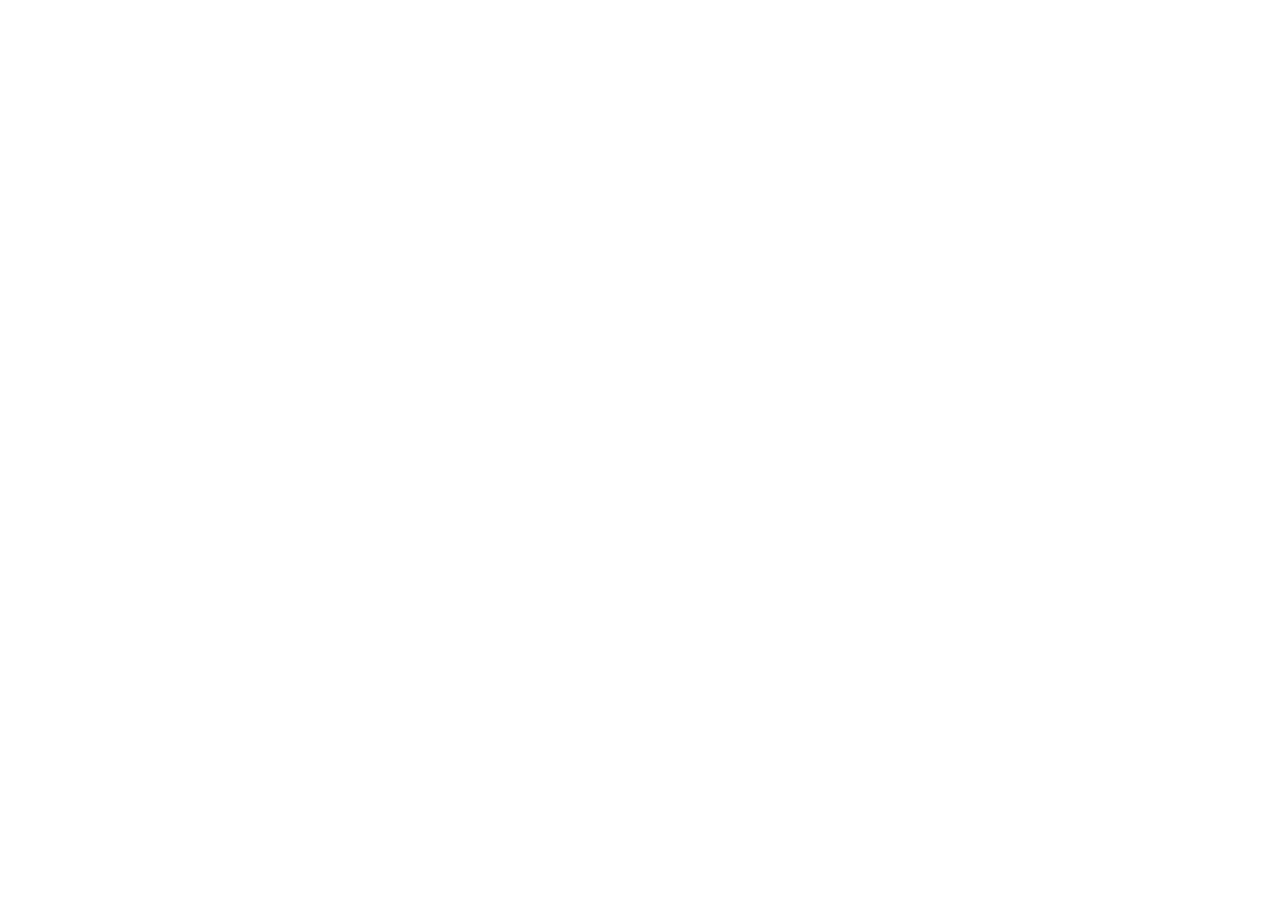
==== sp.html @ 21e1d9c6 "Add files via upload" ====
<!DOCTYPE html>
<html lang="he" dir="rtl">
<head>
    <meta charset="UTF-8">
    <meta name="viewport" content="width=device-width, initial-scale=1.0, maximum-scale=1.0, user-scalable=no">
    <title>פלייליסט Spotify - הענף</title>
    <!-- Google Fonts -->
    <link rel="preconnect" href="https://fonts.googleapis.com">
    <link rel="preconnect" href="https://fonts.gstatic.com" crossorigin>
    <link href="https://fonts.googleapis.com/css2?family=Rubik:wght@400;500;600;700;800&display=swap" rel="stylesheet">
    <!-- Font Awesome Icons -->
    <link rel="stylesheet" href="https://cdnjs.cloudflare.com/ajax/libs/font-awesome/6.4.0/css/all.min.css">
    <link rel="stylesheet" href="style.css">
    <style>
        .spotify-card {
            text-align: center;
            align-items: center;
            padding: 28px 20px;
            gap: 20px;
            background: rgba(18, 18, 18, 0.9);
            border: 1px solid rgba(29, 185, 84, 0.3);
            box-shadow: 0 0 35px rgba(29, 185, 84, 0.25);
        }

        .spotify-img-box {
            width: 100%;
            max-width: 320px;
            border-radius: 16px;
            overflow: hidden;
            border: 2px solid rgba(29, 185, 84, 0.4);
            box-shadow: 0 12px 30px rgba(0, 0, 0, 0.6);
        }

        .spotify-img-box img {
            width: 100%;
            height: auto;
            display: block;
            object-fit: contain;
        }

        .spotify-title {
            color: #1DB954;
            font-size: 1.8rem;
            font-weight: 800;
            display: flex;
            align-items: center;
            justify-content: center;
            gap: 10px;
        }

        .spotify-subtitle {
            color: var(--text-muted);
            font-size: 0.95rem;
        }

        .spotify-btn {
            padding: 16px 36px;
            background: #1DB954;
            border: none;
            border-radius: 50px;
            color: #000;
            font-family: inherit;
            font-size: 1.15rem;
            font-weight: 800;
            cursor: pointer;
            display: inline-flex;
            align-items: center;
            gap: 12px;
            box-shadow: 0 8px 25px rgba(29, 185, 84, 0.5);
            transition: all 0.25s ease;
            text-decoration: none;
        }

        .spotify-btn:hover {
            transform: scale(1.05);
            background: #1ed760;
            box-shadow: 0 12px 35px rgba(29, 185, 84, 0.7);
        }
    </style>
</head>
<body>
    <div class="background-globes">
        <div class="globe globe-1" style="background: #1DB954;"></div>
        <div class="globe globe-2"></div>
    </div>

    <div class="app-container">
        <!-- Header -->
        <header class="app-header">
            <h1 class="spotify-title"><i class="fa-brands fa-spotify"></i> פלייליסט Spotify</h1>
        </header>

        <!-- Main Spotify Card -->
        <main class="quiz-card spotify-card">
            <div class="spotify-img-box">
                <img src="sp.jpeg" alt="Spotify Playlist Code">
            </div>

            <div class="song-info">
                <h2>פלייליסט הענף</h2>
                <p class="spotify-subtitle">סרוק את הקוד או לחץ על הכפתור למעבר לפלייליסט</p>
            </div>

            <a href="https://open.spotify.com" id="spotifyLink" target="_blank" class="spotify-btn">
                <i class="fa-brands fa-spotify"></i> פתח ב-Spotify
            </a>
        </main>
    </div>

    <script>
        document.addEventListener('DOMContentLoaded', () => {
            // הקישור לפלייליסט ב-Spotify (תוכל להחליף לקישור הישיר במידת הצורך)
            const SPOTIFY_PLAYLIST_URL = "https://open.spotify.com";
            
            const spotifyLink = document.getElementById('spotifyLink');
            if (spotifyLink) {
                spotifyLink.href = SPOTIFY_PLAYLIST_URL;
            }

            // הפעלה אוטומטית / פתיחה בעת טעינת העמוד במידת האפשר
            setTimeout(() => {
                window.location.href = SPOTIFY_PLAYLIST_URL;
            }, 1000);
        });
    </script>
</body>
</html>
---- style.css ----
:root {
    --bg-color: #0f172a;
    --card-bg: rgba(30, 41, 59, 0.85);
    --card-border: rgba(255, 255, 255, 0.12);
    --primary: #6366f1;
    --primary-gradient: linear-gradient(135deg, #6366f1 0%, #a855f7 100%);
    --success: #10b981;
    --success-bg: rgba(16, 185, 129, 0.2);
    --error: #ef4444;
    --error-bg: rgba(239, 68, 68, 0.2);
    --text-main: #f8fafc;
    --text-muted: #94a3b8;
    --radius-lg: 24px;
    --radius-md: 14px;
    --shadow: 0 12px 30px rgba(0, 0, 0, 0.4);
    --transition: all 0.25s cubic-bezier(0.4, 0, 0.2, 1);
}

* {
    margin: 0;
    padding: 0;
    box-sizing: border-box;
    -webkit-tap-highlight-color: transparent;
    user-select: none;
}

body {
    font-family: 'Rubik', system-ui, -apple-system, sans-serif;
    background-color: var(--bg-color);
    color: var(--text-main);
    min-height: 100vh;
    display: flex;
    justify-content: center;
    align-items: center;
    padding: 12px;
    direction: rtl;
    overflow-x: hidden;
}

/* Background Glowing Elements */
.background-globes {
    position: fixed;
    inset: 0;
    pointer-events: none;
    z-index: 0;
    overflow: hidden;
}

.globe {
    position: absolute;
    border-radius: 50%;
    filter: blur(90px);
    opacity: 0.2;
}

.globe-1 {
    width: 350px;
    height: 350px;
    background: #6366f1;
    top: -50px;
    right: -50px;
}

.globe-2 {
    width: 300px;
    height: 300px;
    background: #ec4899;
    bottom: -50px;
    left: -50px;
}

/* Main Container (Mobile First Container) */
.app-container {
    width: 100%;
    max-width: 440px;
    margin: 0 auto;
    position: relative;
    z-index: 1;
    display: flex;
    flex-direction: column;
    gap: 16px;
}

/* Header & Progress Bar */
.app-header {
    text-align: center;
}

.app-header h1 {
    font-size: 1.8rem;
    font-weight: 800;
    background: var(--primary-gradient);
    -webkit-background-clip: text;
    -webkit-text-fill-color: transparent;
    margin-bottom: 10px;
}

.nav-back-link {
    display: inline-flex;
    align-items: center;
    gap: 6px;
    color: var(--accent);
    text-decoration: none;
    font-size: 0.9rem;
    font-weight: 600;
    margin-bottom: 8px;
    transition: var(--transition);
}

.nav-back-link:hover {
    color: #fff;
    transform: translateX(3px);
}

.stats-bar {
    background: var(--card-bg);
    border: 1px solid var(--card-border);
    padding: 12px 16px;
    border-radius: var(--radius-md);
    backdrop-filter: blur(12px);
    display: flex;
    flex-direction: column;
    gap: 8px;
}

.progress-info {
    display: flex;
    justify-content: space-between;
    font-size: 0.9rem;
    font-weight: 600;
    color: var(--text-muted);
}

.progress-track {
    width: 100%;
    height: 8px;
    background: rgba(255, 255, 255, 0.1);
    border-radius: 10px;
    overflow: hidden;
}

.progress-fill {
    height: 100%;
    background: var(--primary-gradient);
    border-radius: 10px;
    transition: width 0.4s ease;
}

/* Main Quiz Card */
.quiz-card {
    background: var(--card-bg);
    border: 1px solid var(--card-border);
    border-radius: var(--radius-lg);
    padding: 16px;
    box-shadow: var(--shadow);
    backdrop-filter: blur(20px);
    display: flex;
    flex-direction: column;
    gap: 14px;
    transition: var(--transition);
}

/* Image Display Box */
.image-box {
    position: relative;
    width: 100%;
    height: 240px;
    border-radius: var(--radius-md);
    overflow: hidden;
    background: linear-gradient(135deg, #1e293b 0%, #0f172a 100%);
    border: 1px solid rgba(255, 255, 255, 0.12);
}

.mystery-overlay {
    position: absolute;
    inset: 0;
    background: rgba(30, 41, 59, 0.96);
    backdrop-filter: blur(15px);
    display: flex;
    flex-direction: column;
    align-items: center;
    justify-content: center;
    gap: 12px;
    z-index: 2;
    transition: opacity 0.6s cubic-bezier(0.4, 0, 0.2, 1), transform 0.6s ease;
}

.mystery-overlay i {
    font-size: 3.2rem;
    color: var(--accent);
    animation: pulseLock 2s infinite ease-in-out;
}

.mystery-overlay span {
    font-size: 1rem;
    font-weight: 600;
    color: var(--text-main);
}

@keyframes pulseLock {
    0%, 100% { transform: scale(1); opacity: 0.85; }
    50% { transform: scale(1.1); opacity: 1; color: var(--primary); }
}

.mystery-overlay.revealed {
    opacity: 0;
    pointer-events: none;
    transform: scale(1.1);
}

.image-box img {
    width: 100%;
    height: 100%;
    object-fit: contain;
    transition: transform 0.4s ease, opacity 0.3s ease;
    filter: none;
    opacity: 1;
}

.image-box img.fade-out {
    opacity: 0;
    transform: scale(0.95);
}

/* Instructions */
.instructions-text {
    font-size: 1.9rem;
    font-weight: 700;
    color: var(--text-main);
    text-align: center;
    margin: 6px 0;
}

/* Feedback Alert Message */
.feedback-msg {
    min-height: 28px;
    font-size: 0.95rem;
    font-weight: 700;
    text-align: center;
    border-radius: 8px;
    display: flex;
    align-items: center;
    justify-content: center;
    gap: 6px;
    opacity: 0;
    transition: opacity 0.2s ease;
}

.feedback-msg.correct {
    opacity: 1;
    color: var(--success);
}

.feedback-msg.wrong {
    opacity: 1;
    color: var(--error);
}

/* 7 Option Buttons Container */
.options-container {
    display: flex;
    flex-direction: column;
    gap: 8px;
}

.option-btn {
    width: 100%;
    padding: 12px 16px;
    background: rgba(255, 255, 255, 0.05);
    border: 1px solid rgba(255, 255, 255, 0.12);
    border-radius: var(--radius-md);
    color: var(--text-main);
    font-family: inherit;
    font-size: 0.95rem;
    font-weight: 600;
    text-align: right;
    display: flex;
    align-items: center;
    justify-content: space-between;
    cursor: pointer;
    transition: var(--transition);
}

.option-btn:active {
    transform: scale(0.98);
}

.option-btn:hover:not(:disabled) {
    background: rgba(99, 102, 241, 0.2);
    border-color: rgba(99, 102, 241, 0.5);
}

/* Correct / Wrong States */
.option-btn.btn-correct {
    background: var(--success-bg) !important;
    border-color: var(--success) !important;
    color: var(--success) !important;
}

.option-btn.btn-wrong {
    background: var(--error-bg) !important;
    border-color: var(--error) !important;
    color: var(--error) !important;
    animation: shake 0.4s ease;
}

@keyframes shake {
    0%, 100% { transform: translateX(0); }
    20%, 60% { transform: translateX(-6px); }
    40%, 80% { transform: translateX(6px); }
}

/* Win Screen Modal */
.win-screen {
    position: fixed;
    inset: 0;
    background: rgba(15, 23, 42, 0.95);
    backdrop-filter: blur(20px);
    z-index: 100;
    display: flex;
    align-items: center;
    justify-content: center;
    padding: 20px;
    transition: opacity 0.4s ease;
}

.win-screen.hidden {
    opacity: 0;
    pointer-events: none;
}

.win-content {
    background: var(--card-bg);
    border: 1px solid var(--card-border);
    border-radius: var(--radius-lg);
    padding: 36px 24px;
    text-align: center;
    max-width: 360px;
    width: 100%;
    box-shadow: var(--shadow);
    display: flex;
    flex-direction: column;
    align-items: center;
    gap: 16px;
}

.lock-icon-container {
    width: 90px;
    height: 90px;
    background: rgba(16, 185, 129, 0.15);
    border: 2px solid rgba(16, 185, 129, 0.4);
    border-radius: 50%;
    display: flex;
    align-items: center;
    justify-content: center;
    color: var(--success);
    font-size: 2.8rem;
    box-shadow: 0 0 25px rgba(16, 185, 129, 0.3);
    transition: transform 0.4s cubic-bezier(0.34, 1.56, 0.64, 1), background-color 0.3s ease;
}

.lock-icon-container.unlocked {
    transform: scale(1.1);
    background: rgba(16, 185, 129, 0.25);
    border-color: var(--success);
    box-shadow: 0 0 35px rgba(16, 185, 129, 0.6);
    animation: lockPop 0.5s cubic-bezier(0.34, 1.56, 0.64, 1);
}

@keyframes lockPop {
    0% { transform: scale(0.8) rotate(-15deg); }
    50% { transform: scale(1.25) rotate(10deg); }
    100% { transform: scale(1.1) rotate(0deg); }
}

.win-content h2 {
    font-size: 2rem;
    font-weight: 800;
    color: var(--success);
}

.win-content p {
    color: var(--text-muted);
    font-size: 1rem;
}

.restart-btn {
    margin-top: 8px;
    padding: 14px 28px;
    background: var(--primary-gradient);
    border: none;
    border-radius: 50px;
    color: #fff;
    font-family: inherit;
    font-size: 1rem;
    font-weight: 700;
    cursor: pointer;
    display: inline-flex;
    align-items: center;
    gap: 10px;
    box-shadow: 0 8px 20px rgba(99, 102, 241, 0.4);
    transition: var(--transition);
}

.restart-btn:active {
    transform: scale(0.96);
}

/* Fullscreen Image Reveal Modal */
.fullscreen-reveal {
    position: fixed;
    inset: 0;
    background: rgba(15, 23, 42, 0.97);
    backdrop-filter: blur(25px);
    z-index: 2000;
    display: flex;
    align-items: center;
    justify-content: center;
    padding: 20px;
    opacity: 0;
    pointer-events: none;
    transition: opacity 0.4s cubic-bezier(0.4, 0, 0.2, 1);
}

.fullscreen-reveal.active {
    opacity: 1;
    pointer-events: auto;
}

.reveal-content {
    display: flex;
    flex-direction: column;
    align-items: center;
    justify-content: center;
    max-width: 96vw;
    max-height: 96vh;
    gap: 16px;
    text-align: center;
}

.reveal-content img {
    max-width: 100%;
    max-height: 72vh;
    object-fit: contain;
    border-radius: var(--radius-lg);
    box-shadow: 0 25px 60px rgba(0, 0, 0, 0.7), 0 0 50px rgba(99, 102, 241, 0.5);
    animation: zoomReveal 0.5s cubic-bezier(0.34, 1.56, 0.64, 1);
}

@keyframes zoomReveal {
    0% { transform: scale(0.6); opacity: 0; }
    100% { transform: scale(1); opacity: 1; }
}

.reveal-caption {
    font-size: 1.5rem;
    font-weight: 700;
    color: var(--success);
}

.reveal-timer {
    font-size: 1rem;
    font-weight: 600;
    color: var(--text-muted);
    background: rgba(255, 255, 255, 0.1);
    border: 1px solid rgba(255, 255, 255, 0.15);
    padding: 6px 20px;
    border-radius: 50px;
}

.big-revealed-text {
    font-size: 2.5rem;
    font-weight: 800;
    color: var(--accent);
    background: linear-gradient(135deg, rgba(99, 102, 241, 0.25), rgba(56, 189, 248, 0.25));
    border: 2px solid var(--accent);
    padding: 24px 32px;
    border-radius: var(--radius-lg);
    box-shadow: 0 0 40px rgba(56, 189, 248, 0.4);
    text-align: center;
    animation: zoomReveal 0.5s cubic-bezier(0.34, 1.56, 0.64, 1);
}

.hidden {
    display: none !important;
}

/* Music Player Page Styles */
.music-player-card {
    text-align: center;
    align-items: center;
    padding: 30px 24px;
    gap: 20px;
}

.vinyl-box {
    width: 140px;
    height: 140px;
    margin: 0 auto;
    position: relative;
    display: flex;
    align-items: center;
    justify-content: center;
}

.vinyl-disc {
    width: 130px;
    height: 130px;
    background: radial-gradient(circle, #334155 0%, #0f172a 70%);
    border: 4px solid var(--primary);
    border-radius: 50%;
    display: flex;
    align-items: center;
    justify-content: center;
    box-shadow: 0 0 30px rgba(99, 102, 241, 0.4);
    transition: var(--transition);
}

.music-note-icon {
    font-size: 3rem;
    color: var(--accent);
}

.vinyl-disc.playing {
    animation: spinDisc 4s linear infinite;
    border-color: #ec4899;
    box-shadow: 0 0 40px rgba(236, 72, 153, 0.6);
}

@keyframes spinDisc {
    0% { transform: rotate(0deg); }
    100% { transform: rotate(360deg); }
}

/* Equalizer Bars */
.equalizer {
    display: flex;
    align-items: flex-end;
    justify-content: center;
    gap: 6px;
    height: 35px;
}

.equalizer .bar {
    width: 6px;
    height: 8px;
    background: var(--accent);
    border-radius: 4px;
    transition: height 0.2s ease;
}

.equalizer.playing .bar {
    animation: danceBar 0.8s ease-in-out infinite alternate;
}

.equalizer.playing .bar:nth-child(1) { animation-delay: 0.1s; background: #6366f1; }
.equalizer.playing .bar:nth-child(2) { animation-delay: 0.3s; background: #a855f7; }
.equalizer.playing .bar:nth-child(3) { animation-delay: 0.5s; background: #ec4899; }
.equalizer.playing .bar:nth-child(4) { animation-delay: 0.2s; background: #38bdf8; }
.equalizer.playing .bar:nth-child(5) { animation-delay: 0.4s; background: #10b981; }
.equalizer.playing .bar:nth-child(6) { animation-delay: 0.6s; background: #f59e0b; }

@keyframes danceBar {
    0% { height: 6px; }
    100% { height: 32px; }
}

.song-info h2 {
    font-size: 1.6rem;
    font-weight: 700;
    color: var(--text-main);
}

.song-info p {
    font-size: 0.95rem;
    color: var(--text-muted);
}

/* Audio Progress */
.audio-progress-container {
    width: 100%;
    height: 8px;
    background: rgba(255, 255, 255, 0.1);
    border-radius: 10px;
    cursor: pointer;
    overflow: hidden;
}

.audio-progress-bar {
    width: 0%;
    height: 100%;
    background: var(--primary-gradient);
    border-radius: 10px;
    transition: width 0.1s linear;
}

.time-info {
    width: 100%;
    display: flex;
    justify-content: space-between;
    font-size: 0.85rem;
    color: var(--text-muted);
    font-weight: 600;
}

/* Big PLAY Button */
.big-play-btn {
    padding: 16px 48px;
    background: var(--primary-gradient);
    border: none;
    border-radius: 50px;
    color: #fff;
    font-family: inherit;
    font-size: 1.25rem;
    font-weight: 800;
    letter-spacing: 1px;
    cursor: pointer;
    display: inline-flex;
    align-items: center;
    gap: 12px;
    box-shadow: 0 10px 30px rgba(99, 102, 241, 0.5);
    transition: var(--transition);
}

.big-play-btn:active {
    transform: scale(0.95);
}

.big-play-btn.playing {
    background: linear-gradient(135deg, #ef4444 0%, #f43f5e 100%);
    box-shadow: 0 10px 30px rgba(239, 68, 68, 0.5);
}

/* Gallery Grid Layout */
.gallery-grid {
    display: grid;
    grid-template-columns: repeat(auto-fill, minmax(280px, 1fr));
    gap: 20px;
    width: 100%;
    padding-bottom: 40px;
}

.gallery-card {
    background: var(--card-bg);
    border: 1px solid var(--card-border);
    border-radius: var(--radius-lg);
    overflow: hidden;
    backdrop-filter: blur(16px);
    transition: var(--transition);
    cursor: pointer;
    box-shadow: var(--shadow);
}

.gallery-card:hover {
    transform: translateY(-6px);
    border-color: rgba(99, 102, 241, 0.4);
    box-shadow: 0 14px 35px rgba(99, 102, 241, 0.35);
}

.img-wrapper {
    position: relative;
    width: 100%;
    height: 220px;
    overflow: hidden;
    background: #1e293b;
}

.img-wrapper img {
    width: 100%;
    height: 100%;
    object-fit: contain;
    transition: transform 0.4s ease;
}

.gallery-card:hover .img-wrapper img {
    transform: scale(1.06);
}

.overlay {
    position: absolute;
    inset: 0;
    background: linear-gradient(to top, rgba(15, 23, 42, 0.85) 0%, rgba(15, 23, 42, 0) 60%);
    opacity: 0;
    display: flex;
    align-items: center;
    justify-content: center;
    transition: var(--transition);
}

.gallery-card:hover .overlay {
    opacity: 1;
}

.view-btn {
    background: rgba(255, 255, 255, 0.2);
    backdrop-filter: blur(10px);
    border: 1px solid rgba(255, 255, 255, 0.3);
    color: #fff;
    padding: 8px 18px;
    border-radius: 50px;
    font-weight: 600;
    font-size: 0.9rem;
    display: inline-flex;
    align-items: center;
    gap: 8px;
    transform: translateY(12px);
    transition: var(--transition);
}

.gallery-card:hover .view-btn {
    transform: translateY(0);
}

.card-info {
    padding: 14px 18px;
    text-align: right;
}

.card-info h3 {
    font-size: 1.1rem;
    font-weight: 700;
    color: var(--text-main);
}

/* Lightbox Modal */
.lightbox {
    position: fixed;
    inset: 0;
    background: rgba(15, 23, 42, 0.96);
    backdrop-filter: blur(20px);
    z-index: 1000;
    display: flex;
    align-items: center;
    justify-content: center;
    opacity: 0;
    pointer-events: none;
    transition: opacity 0.3s ease;
}

.lightbox.active {
    opacity: 1;
    pointer-events: auto;
}

.lightbox-content {
    max-width: 90vw;
    max-height: 85vh;
    display: flex;
    flex-direction: column;
    align-items: center;
    position: relative;
}

.lightbox-content img {
    max-width: 100%;
    max-height: 75vh;
    border-radius: var(--radius-md);
    box-shadow: 0 20px 50px rgba(0, 0, 0, 0.5);
    object-fit: contain;
}

.lightbox-caption {
    margin-top: 14px;
    font-size: 1.3rem;
    font-weight: 700;
    color: var(--text-main);
}

.lightbox-counter {
    margin-top: 6px;
    font-size: 0.9rem;
    color: var(--text-muted);
    background: rgba(255, 255, 255, 0.1);
    padding: 4px 14px;
    border-radius: 20px;
}

.lightbox-close, .lightbox-nav {
    position: absolute;
    background: rgba(255, 255, 255, 0.12);
    border: 1px solid rgba(255, 255, 255, 0.2);
    color: #fff;
    width: 48px;
    height: 48px;
    border-radius: 50%;
    display: flex;
    align-items: center;
    justify-content: center;
    cursor: pointer;
    font-size: 1.2rem;
    transition: var(--transition);
    backdrop-filter: blur(10px);
}

.lightbox-close:hover, .lightbox-nav:hover {
    background: rgba(255, 255, 255, 0.25);
    transform: scale(1.1);
}

.lightbox-close {
    top: 24px;
    left: 24px;
}

.lightbox-prev {
    right: 24px;
    top: 50%;
    transform: translateY(-50%);
}

.lightbox-next {
    left: 24px;
    top: 50%;
    transform: translateY(-50%);
}

.site-header {
    text-align: center;
    padding: 30px 0 20px;
}

.site-header h1 {
    font-size: 2.2rem;
    font-weight: 800;
    background: var(--primary-gradient);
    -webkit-background-clip: text;
    -webkit-text-fill-color: transparent;
    margin-bottom: 20px;
}
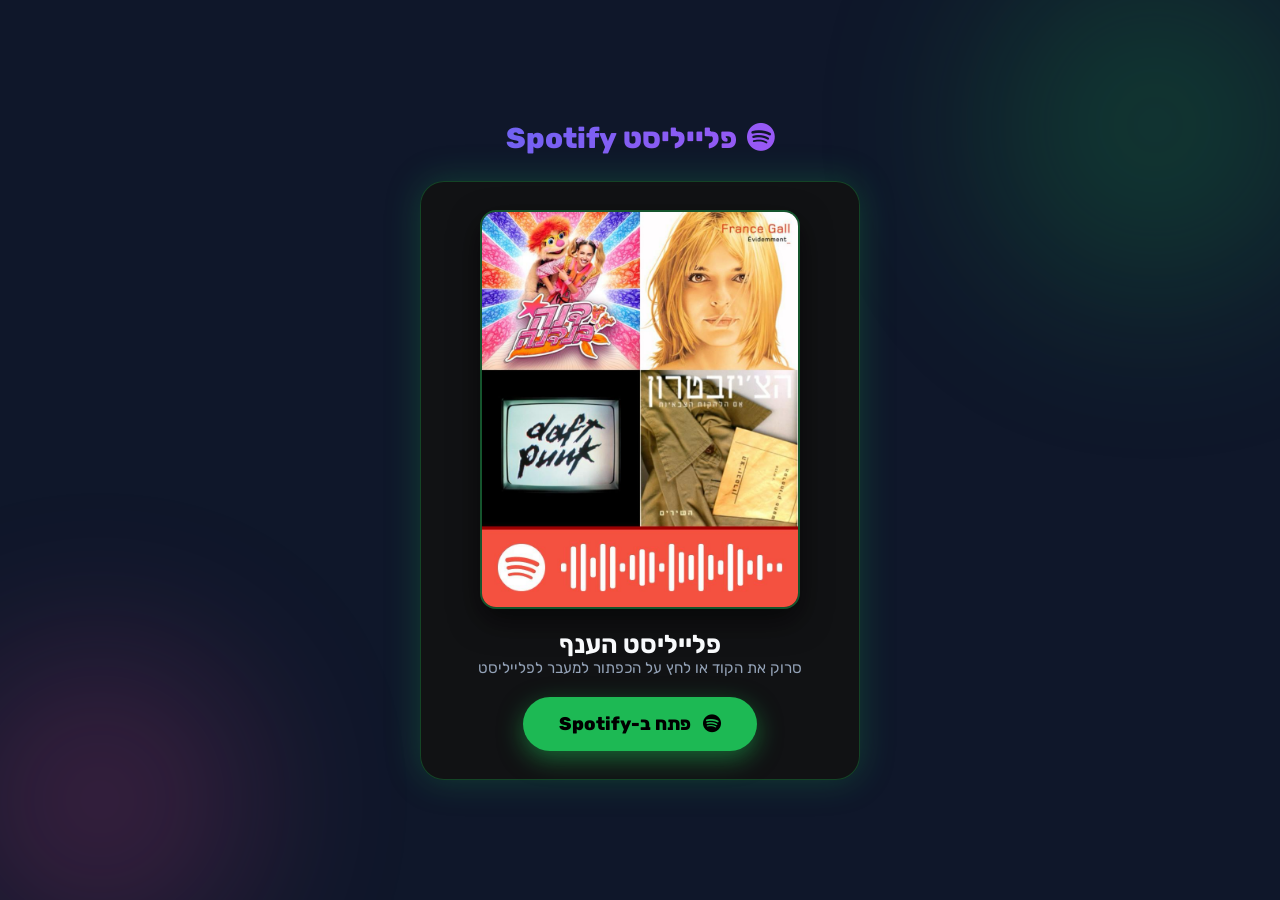
==== commit 67128fb6: "Add files via upload" ====
--- a/sp.html
+++ b/sp.html
@@ -109,18 +109,12 @@
 
     <script>
         document.addEventListener('DOMContentLoaded', () => {
-            // הקישור לפלייליסט ב-Spotify (תוכל להחליף לקישור הישיר במידת הצורך)
+            // כפתור מעבר ידני (במידת הצורך)
             const SPOTIFY_PLAYLIST_URL = "https://open.spotify.com";
-            
             const spotifyLink = document.getElementById('spotifyLink');
             if (spotifyLink) {
                 spotifyLink.href = SPOTIFY_PLAYLIST_URL;
             }
-
-            // הפעלה אוטומטית / פתיחה בעת טעינת העמוד במידת האפשר
-            setTimeout(() => {
-                window.location.href = SPOTIFY_PLAYLIST_URL;
-            }, 1000);
         });
     </script>
 </body>
